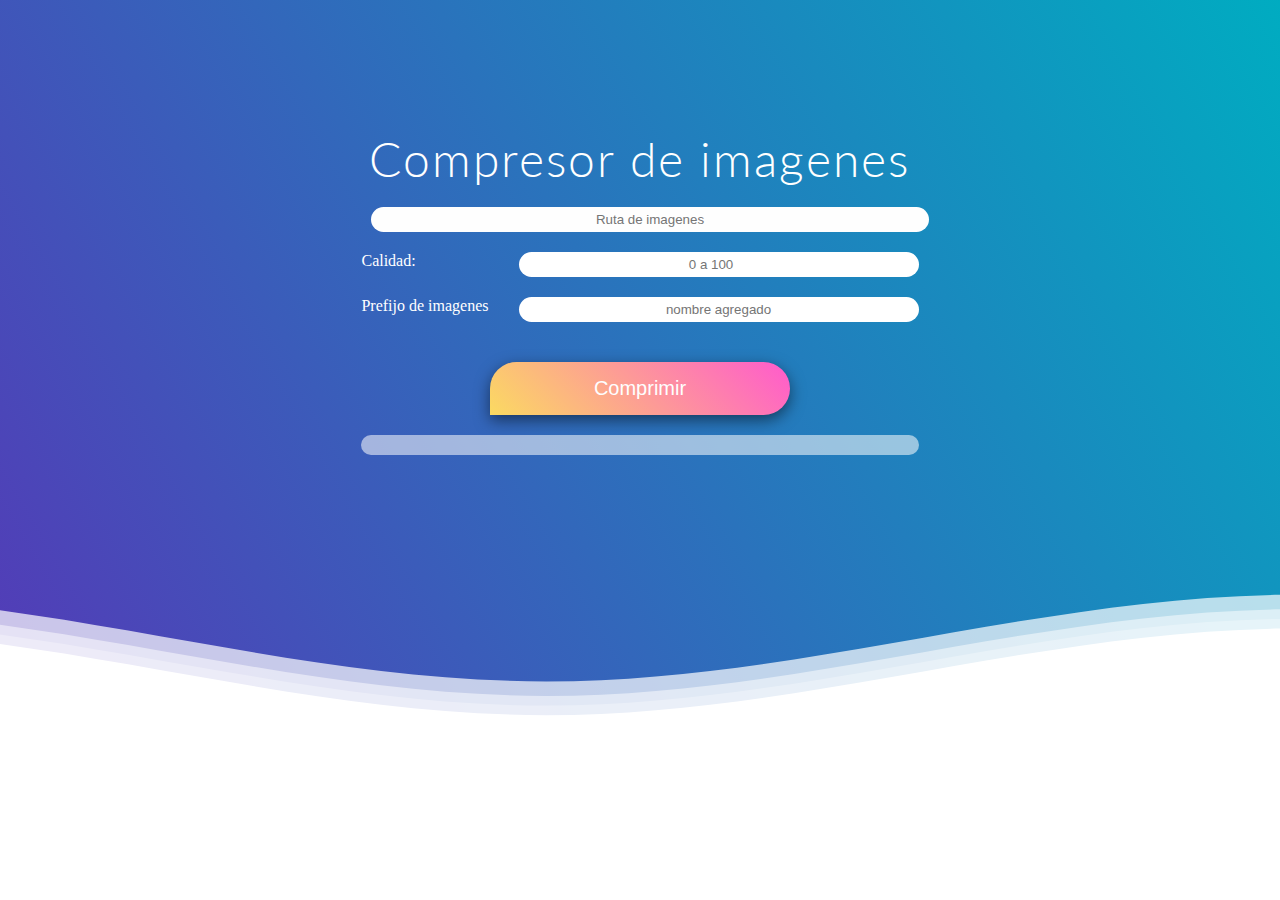
==== web/index.html @ 3410e21a "Added files" ====
<!DOCTYPE html>
<html lang="es">

<head>
    <meta charset="UTF-8">
    <meta http-equiv="X-UA-Compatible" content="IE=edge">
    <meta name="viewport" content="width=device-width, initial-scale=1.0">
    <script type="text/javascript" src="/eel.js"></script>
    <link rel="stylesheet" href="styles/reset.css">
    <link rel="stylesheet" href="styles/index.css">
    <link rel="stylesheet" href="styles/wave.css">
    <link rel="stylesheet" href="styles/bar_loading.css">
    <link rel="icon" href="../icon.jpg">
    <title>Imagen tools</title>
</head>

<body>
    <!--Hey! This is the original version
of Simple CSS Waves-->
    <div class="header">
        <!--Content before waves-->
        <div class="inner-header flex" style="gap: 60px; flex-wrap: wrap; padding:40px;">
            <!--Just the logo.. Don't mind this-->
            <div class="container-options">
                <h1>Compresor de imagenes</h1>
                <input type="file" id="filepicker" name="fileList" webkitdirectory multiple style="display: none;">
                <div>
                    <!-- <button class="button-path-folder" id="button-file-or-folder">Entrada</button> -->
                    <input type="text" class="text-path" id="text-input-path" placeholder="Ruta de imagenes">
                </div>
                <div class="container-inputs">
                    <label for="number-compress">Calidad: </label>
                    <input min="1" max="100" type="number" class="input-options" id="quality-compress"
                        placeholder="0 a 100">
                </div>
                <div class="container-inputs">
                    <label for="number-compress">Prefijo de imagenes</label>
                    <input type="text" class="input-options" id="prefig_text" placeholder="nombre agregado">
                </div>
                <div>
                    <!-- <button class="button-path-folder" id="button-file-or-folder">Salida</button> -->
                    <!-- <input type="text" class="text-path" placeholder="Ruta destino"> -->
                </div>
                <button class="butto-compress" id="button-compress">Comprimir</button>
                <div class="compress_bar_loading" >
                    <div class="content_bar"></div>
                </div>
            </div>
            <!-- lista de imagenes -->
            <!-- <div class="result-list">
                <h2 class="number-files">Imagenes encontradas</h2>
                <ul class="list-files-selects" id="listing">

                </ul>
            </div> -->
        </div>
        <!--Waves Container-->
        <div>
            <svg class="waves" xmlns="http://www.w3.org/2000/svg" xmlns:xlink="http://www.w3.org/1999/xlink"
                viewBox="0 24 150 28" preserveAspectRatio="none" shape-rendering="auto">
                <defs>
                    <path id="gentle-wave"
                        d="M-160 44c30 0 58-18 88-18s 58 18 88 18 58-18 88-18 58 18 88 18 v44h-352z" />
                </defs>
                <g class="parallax">
                    <use xlink:href="#gentle-wave" x="48" y="0" fill="rgba(255,255,255,0.7" />
                    <use xlink:href="#gentle-wave" x="48" y="3" fill="rgba(255,255,255,0.5)" />
                    <use xlink:href="#gentle-wave" x="48" y="5" fill="rgba(255,255,255,0.3)" />
                    <use xlink:href="#gentle-wave" x="48" y="7" fill="#fff" />
                </g>
            </svg>
        </div>
        <!--Waves end-->
    </div>

    <!-- scripts -->
    <script>
        document.getElementById("filepicker").addEventListener("change", function (event) {
            let list = document.getElementById("listing");
            let files = event.target.files;

            let count = 0


            for (let i = 0; i < files.length; i++) {
                if (files[i].type.includes('image')) {
                    let item = document.createElement("li");
                    item.setAttribute('class', 'item-list')
                    item.innerHTML = `
                    <h4>${files[i].name}</h4>
                    <h4>${files[i].size} bytes</h4>`;
                    list.appendChild(item);

                    count = count + 1
                    document.querySelector('.number-files').innerHTML = `Se encontraron ${count} imagenes`
                }
            };
        }, false);
    </script>
    <script src="js/getFolder.js"></script>
    <script src="js/functions.js"></script>
    <script src="js/bar_loading.js"></script>
</body>

</html>
---- web/styles/index.css ----
@import url("https://fonts.googleapis.com/css2?family=Roboto:wght@100&display=swap");

.container-inputs {
  width: 100%;
  display: flex;
  justify-content: space-between;
  gap: 30px;
}

/* input de numero */
.input-options {
  border: none;
  padding: 5px;
  width: 400px;
  border-radius: 13px;
  -webkit-border-radius: 13px;
  -moz-border-radius: 13px;
  -ms-border-radius: 13px;
  -o-border-radius: 13px;
  text-align: center;
}

/* Texto de la rutas */
.text-path {
  border-radius: 30px;
  -webkit-border-radius: 30px;
  -moz-border-radius: 30px;
  -ms-border-radius: 30px;
  -o-border-radius: 30px;
  padding: 5px;
  border: none;
  background: #fefefe;
  margin-left: 10px;
  width: 100%;
  text-align: center;
}

/* boton comprimir */
.butto-compress {
  border: none;
  background: none;
  background-color: #fbda61;
  background-image: linear-gradient(45deg, #fbda61 0%, #ff5acd 100%);
  padding: 15px;
  width: 300px;
  margin: auto;
  border-top-left-radius: 30px;
  border-top-right-radius: 30px;
  border-bottom-right-radius: 30px;
  cursor: pointer;
  transition: all 400ms;
  -webkit-transition: all 400ms;
  -moz-transition: all 400ms;
  -ms-transition: all 400ms;
  -o-transition: all 400ms;
  color: #fefefe;
  font-size: 20px;
  box-shadow: 0px 5px 15px rgba(0, 0, 0, 0.5);
}

.butto-compress:hover {
  transform: scale(1.1);
  -webkit-transform: scale(1.1);
  -moz-transform: scale(1.1);
  -ms-transform: scale(1.1);
  -o-transform: scale(1.1);
}

/* Contenedor de botones */
.container-options {
  display: flex;
  flex-direction: column;
  gap: 20px;
}

/* Boton del folder */
.button-path-folder {
  border: none;
  background: none;
  padding: 10px;
  font-size: 15px;
  background: #2c3e50;
  border-radius: 30px;
  -webkit-border-radius: 30px;
  -moz-border-radius: 30px;
  -ms-border-radius: 30px;
  -o-border-radius: 30px;
  width: 200px;
  color: #ecf0f1;
  cursor: pointer;
  transition: all 400ms;
  -webkit-transition: all 400ms;
  -moz-transition: all 400ms;
  -ms-transition: all 400ms;
  -o-transition: all 400ms;
}
.button-path-folder:hover {
  transform: scale(1.1);
  -webkit-transform: scale(1.1);
  -moz-transform: scale(1.1);
  -ms-transform: scale(1.1);
  -o-transform: scale(1.1);
}

/* Resultados */

.result-list {
  width: 50%;
  height: 100%;
  background: #fefefe;
  border-radius: 12px;
  -webkit-border-radius: 12px;
  -moz-border-radius: 12px;
  -ms-border-radius: 12px;
  -o-border-radius: 12px;
  margin-top: 50px;
  box-shadow: 0px 5px 20px rgba(0, 0, 0, 0.5);
  flex-grow: 1;
  background-image: linear-gradient(
    64.3deg,
    rgba(254, 122, 152, 0.81) 17.7%,
    rgba(255, 206, 134, 1) 64.7%,
    rgba(172, 253, 163, 0.64) 112.1%
  );
  z-index: 100;
  margin-bottom: 20px;
  padding: 10px;
  overflow-x: hidden;
  overflow-y: auto;
}

.list-files-selects {
  width: 100%;
  height: 100%;
  display: flex;
  flex-direction: column;
  justify-content: flex-start;
  align-items: flex-start;
  gap: 10px;
}

.item-list {
  width: 100%;
  padding: 5px;
  background: rgba(0, 0, 0, 0.445);
  border-radius: 12px;
  -webkit-border-radius: 12px;
  -moz-border-radius: 12px;
  -ms-border-radius: 12px;
  -o-border-radius: 12px;
  display: flex;
  justify-content: space-between;
  align-items: center;
  padding-left: 20px;
  padding-right: 20px;
  padding-bottom: 10px;
  padding-top: 10px;
  font-family: "Roboto", sans-serif;
  font-size: 15px;
}

.img-preview {
  width: 60px;
  height: 60px;
}

.number-files {
  font-family: "Roboto", sans-serif;
  font-size: 15px;
  color: #2c3e50;
  margin-bottom: 10px;
}
---- web/styles/wave.css ----
@import url(//fonts.googleapis.com/css?family=Lato:300:400);
body {
  margin: 0;
}
h1 {
  font-family: "Lato", sans-serif;
  font-weight: 300;
  letter-spacing: 2px;
  font-size: 48px;
}
p {
  font-family: "Lato", sans-serif;
  letter-spacing: 1px;
  font-size: 14px;
  color: #333333;
}
.header {
  position: relative;
  text-align: center;
  background: linear-gradient(
    60deg,
    rgba(84, 58, 183, 1) 0%,
    rgba(0, 172, 193, 1) 100%
  );
  color: white;
}
.logo {
  width: 50px;
  fill: white;
  padding-right: 15px;
  display: inline-block;
  vertical-align: middle;
}
.inner-header {
  height: 65vh;
  width: 100%;
  margin: 0;
  padding: 0;
}
.flex {
  /*Flexbox for containers*/
  display: flex;
  justify-content: center;
  align-items: center;
  text-align: center;
}
.waves {
  position: relative;
  width: 100%;
  height: 15vh;
  margin-bottom: -7px; /*Fix for safari gap*/
  min-height: 100px;
  max-height: 150px;
}
.content {
  position: relative;
  height: 20vh;
  text-align: center;
  background-color: white;
}
/* Animation */
.parallax > use {
  animation: move-forever 25s cubic-bezier(0.55, 0.5, 0.45, 0.5) infinite;
}
.parallax > use:nth-child(1) {
  animation-delay: -2s;
  animation-duration: 7s;
}
.parallax > use:nth-child(2) {
  animation-delay: -3s;
  animation-duration: 10s;
}
.parallax > use:nth-child(3) {
  animation-delay: -4s;
  animation-duration: 13s;
}
.parallax > use:nth-child(4) {
  animation-delay: -5s;
  animation-duration: 20s;
}
@keyframes move-forever {
  0% {
    transform: translate3d(-90px, 0, 0);
  }
  100% {
    transform: translate3d(85px, 0, 0);
  }
}
/*Shrinking for mobile*/
@media (max-width: 768px) {
  .waves {
    height: 40px;
    min-height: 40px;
  }
  .content {
    height: 30vh;
  }
  h1 {
    font-size: 24px;
  }
}
---- web/styles/bar_loading.css ----
.compress_bar_loading {
  width: 100%;
  height: 20px;
  background: #fefefe8c;
  border-radius: 12px;
  -webkit-border-radius: 12px;
  -moz-border-radius: 12px;
  -ms-border-radius: 12px;
  -o-border-radius: 12px;
  overflow: hidden;
  transition: all 400ms;
  -webkit-transition: all 400ms;
  -moz-transition: all 400ms;
  -ms-transition: all 400ms;
  -o-transition: all 400ms;
}
.content_bar {
  background-color: #ff9a8b;
  background-image: linear-gradient(
    90deg,
    #ff9a8b 0%,
    #ff6a88 55%,
    #ff99ac 100%
  );
  width: 0%;
  height: 100%;
  transition: all 400ms;
  -webkit-transition: all 400ms;
  -moz-transition: all 400ms;
  -ms-transition: all 400ms;
  -o-transition: all 400ms;
  border-radius: 12px;
  -webkit-border-radius: 12px;
  -moz-border-radius: 12px;
  -ms-border-radius: 12px;
  -o-border-radius: 12px;
}
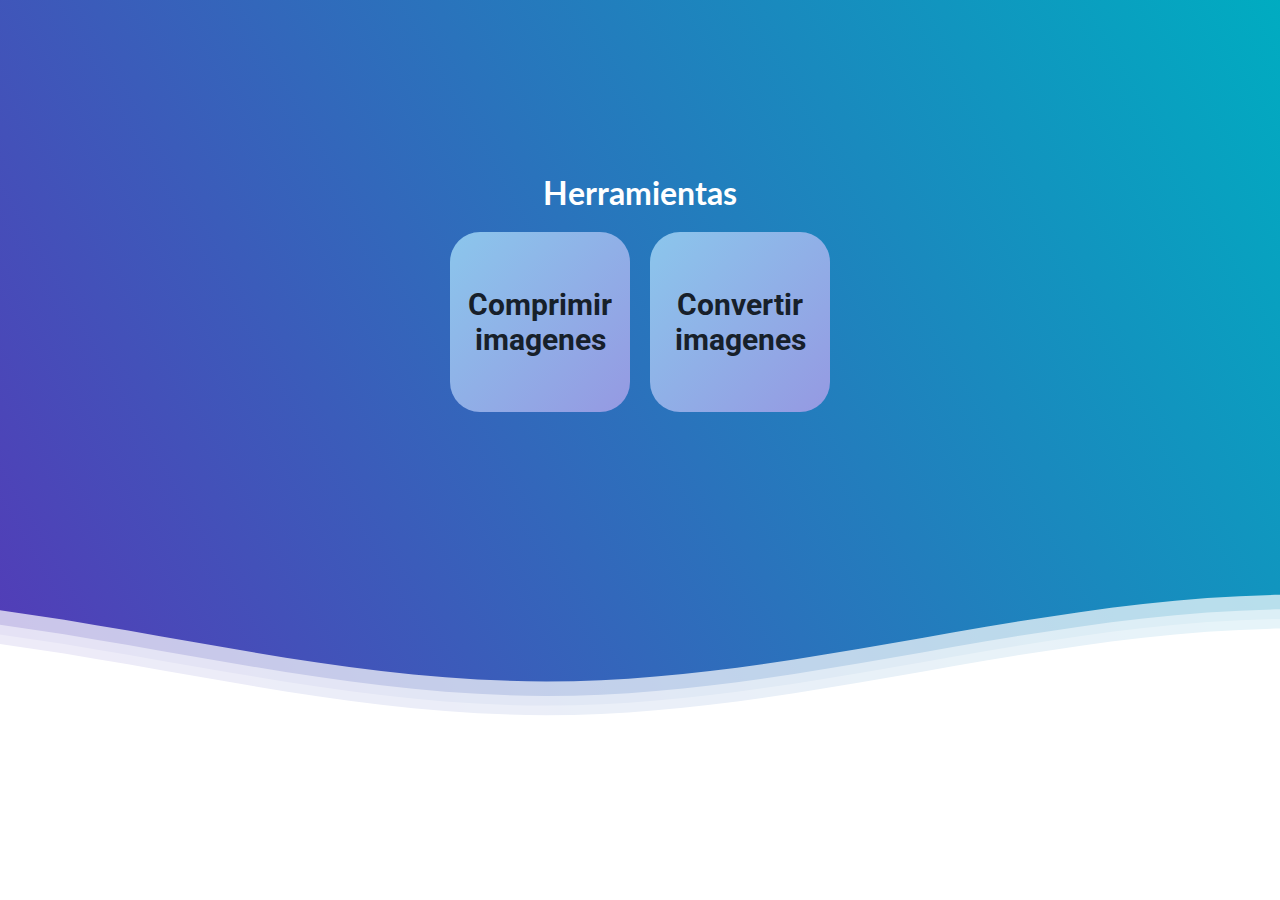
==== commit 67dd53e1: "Se modificaron los archivos web, se agrego el ejecutable, se agregaron otras paginas y funciones" ====
--- a/web/index.html
+++ b/web/index.html
@@ -2,57 +2,32 @@
 <html lang="es">
 
 <head>
+    <link rel="shortcut icon" href="public/favicon.ico" type="image/x-icon">
     <meta charset="UTF-8">
     <meta http-equiv="X-UA-Compatible" content="IE=edge">
     <meta name="viewport" content="width=device-width, initial-scale=1.0">
     <script type="text/javascript" src="/eel.js"></script>
-    <link rel="stylesheet" href="styles/reset.css">
-    <link rel="stylesheet" href="styles/index.css">
-    <link rel="stylesheet" href="styles/wave.css">
-    <link rel="stylesheet" href="styles/bar_loading.css">
-    <link rel="icon" href="../icon.jpg">
-    <title>Imagen tools</title>
+    <link rel="stylesheet" href="css/index.min.css">
+    <title>Convert IMG</title>
 </head>
 
 <body>
-    <!--Hey! This is the original version
-of Simple CSS Waves-->
+    <!--Hey! This is the original version of Simple CSS Waves-->
     <div class="header">
         <!--Content before waves-->
         <div class="inner-header flex" style="gap: 60px; flex-wrap: wrap; padding:40px;">
             <!--Just the logo.. Don't mind this-->
-            <div class="container-options">
-                <h1>Compresor de imagenes</h1>
-                <input type="file" id="filepicker" name="fileList" webkitdirectory multiple style="display: none;">
-                <div>
-                    <!-- <button class="button-path-folder" id="button-file-or-folder">Entrada</button> -->
-                    <input type="text" class="text-path" id="text-input-path" placeholder="Ruta de imagenes">
-                </div>
-                <div class="container-inputs">
-                    <label for="number-compress">Calidad: </label>
-                    <input min="1" max="100" type="number" class="input-options" id="quality-compress"
-                        placeholder="0 a 100">
-                </div>
-                <div class="container-inputs">
-                    <label for="number-compress">Prefijo de imagenes</label>
-                    <input type="text" class="input-options" id="prefig_text" placeholder="nombre agregado">
-                </div>
-                <div>
-                    <!-- <button class="button-path-folder" id="button-file-or-folder">Salida</button> -->
-                    <!-- <input type="text" class="text-path" placeholder="Ruta destino"> -->
-                </div>
-                <button class="butto-compress" id="button-compress">Comprimir</button>
-                <div class="compress_bar_loading" >
-                    <div class="content_bar"></div>
+            <div class="container info">
+                <h1>Herramientas</h1>
+                <div class="container cards" >
+                    <a class="direccion" href="conpress.html">
+                        Comprimir imagenes
+                    </a>
+                    <a class="direccion" href="convert.html">
+                        Convertir imagenes
+                    </a>
                 </div>
             </div>
-            <!-- lista de imagenes -->
-            <!-- <div class="result-list">
-                <h2 class="number-files">Imagenes encontradas</h2>
-                <ul class="list-files-selects" id="listing">
-
-                </ul>
-            </div> -->
         </div>
         <!--Waves Container-->
         <div>
@@ -74,32 +49,11 @@
     </div>
 
     <!-- scripts -->
-    <script>
-        document.getElementById("filepicker").addEventListener("change", function (event) {
-            let list = document.getElementById("listing");
-            let files = event.target.files;
-
-            let count = 0
-
-
-            for (let i = 0; i < files.length; i++) {
-                if (files[i].type.includes('image')) {
-                    let item = document.createElement("li");
-                    item.setAttribute('class', 'item-list')
-                    item.innerHTML = `
-                    <h4>${files[i].name}</h4>
-                    <h4>${files[i].size} bytes</h4>`;
-                    list.appendChild(item);
-
-                    count = count + 1
-                    document.querySelector('.number-files').innerHTML = `Se encontraron ${count} imagenes`
-                }
-            };
-        }, false);
-    </script>
+    <script src="js/utils.js"></script>
+    <script src="js/buttonsSelect.js"></script>
+    <script src="js/loading.js"></script>
     <script src="js/getFolder.js"></script>
-    <script src="js/functions.js"></script>
-    <script src="js/bar_loading.js"></script>
+    <script src="js/convert.js"></script>
 </body>
 
 </html>--- a/web/css/index.min.css
+++ b/web/css/index.min.css
@@ -0,0 +1 @@
+@import"https://fonts.googleapis.com/css2?family=Roboto:ital,wght@0,100;0,300;0,400;0,500;0,700;0,900;1,100;1,300;1,400;1,500;1,700;1,900&display=swap";@import"//fonts.googleapis.com/css?family=Lato:300:400";*{margin:0;padding:0;box-sizing:border-box;list-style:none;text-decoration:none;font-family:"Roboto",sans-serif}input{border:none;background:none;outline:none}button{border:none;background:none}body{margin:0}h1,h2,h3,h4,h5,h6{font-family:"Lato",sans-serif}h1 h1,h2 h1,h3 h1,h4 h1,h5 h1,h6 h1{font-weight:300;letter-spacing:2px;font-size:48px}p{font-family:"Lato",sans-serif;letter-spacing:1px;font-size:14px;color:#333}.header{position:relative;text-align:center;background:linear-gradient(60deg, rgb(84, 58, 183) 0%, rgb(0, 172, 193) 100%);color:#fff}.logo{width:50px;fill:#fff;padding-right:15px;display:inline-block;vertical-align:middle}.inner-header{height:65vh;width:100%;margin:0;padding:0}.flex{display:flex;justify-content:center;align-items:center;text-align:center}.waves{position:relative;width:100%;height:15vh;margin-bottom:-7px;min-height:100px;max-height:150px}.content{position:relative;height:20vh;text-align:center;background-color:#fff}.parallax>use{-webkit-animation:move-forever 25s cubic-bezier(0.55, 0.5, 0.45, 0.5) infinite;animation:move-forever 25s cubic-bezier(0.55, 0.5, 0.45, 0.5) infinite}.parallax>use:nth-child(1){-webkit-animation-delay:-2s;animation-delay:-2s;-webkit-animation-duration:7s;animation-duration:7s}.parallax>use:nth-child(2){-webkit-animation-delay:-3s;animation-delay:-3s;-webkit-animation-duration:10s;animation-duration:10s}.parallax>use:nth-child(3){-webkit-animation-delay:-4s;animation-delay:-4s;-webkit-animation-duration:13s;animation-duration:13s}.parallax>use:nth-child(4){-webkit-animation-delay:-5s;animation-delay:-5s;-webkit-animation-duration:20s;animation-duration:20s}@-webkit-keyframes move-forever{0%{transform:translate3d(-90px, 0, 0)}100%{transform:translate3d(85px, 0, 0)}}@keyframes move-forever{0%{transform:translate3d(-90px, 0, 0)}100%{transform:translate3d(85px, 0, 0)}}@media(max-width: 768px){.waves{height:40px;min-height:40px}.content{height:30vh}h1{font-size:24px}}.Loading{width:100px;height:100px;border-top:5px solid #212f3d;border-right:5px solid #212f3d;border-bottom:5px solid #212f3d;border-left:5px solid rgba(33,47,61,.5019607843);margin:auto;border-radius:50%;-webkit-border-radius:50%;-moz-border-radius:50%;-ms-border-radius:50%;-o-border-radius:50%;z-index:100;animation:spin 1.5s infinite;-webkit-animation:spin 1.5s infinite}@-webkit-keyframes spin{0%{transform:rotateX(0deg);-webkit-transform:rotateX(0deg);-moz-transform:rotateX(0deg);-ms-transform:rotateX(0deg);-o-transform:rotateX(0deg)}100%{transform:rotate(360deg);-webkit-transform:rotate(360deg);-moz-transform:rotate(360deg);-ms-transform:rotate(360deg);-o-transform:rotate(360deg)}}@keyframes spin{0%{transform:rotateX(0deg);-webkit-transform:rotateX(0deg);-moz-transform:rotateX(0deg);-ms-transform:rotateX(0deg);-o-transform:rotateX(0deg)}100%{transform:rotate(360deg);-webkit-transform:rotate(360deg);-moz-transform:rotate(360deg);-ms-transform:rotate(360deg);-o-transform:rotate(360deg)}}.input{border-radius:30px;-webkit-border-radius:30px;-moz-border-radius:30px;-ms-border-radius:30px;-o-border-radius:30px;width:60%;height:auto;padding:5px;background:#fefefe;margin-left:10px;text-align:center}.button{transition:all 300ms;-webkit-transition:all 300ms;-moz-transition:all 300ms;-ms-transition:all 300ms;-o-transition:all 300ms;border-radius:30px;-webkit-border-radius:30px;-moz-border-radius:30px;-ms-border-radius:30px;-o-border-radius:30px;width:200px;height:auto;padding:10px;font-size:15px;background:#2c3e50;color:#ecf0f1;cursor:pointer}.button.compress{width:300px;height:auto;border-top-left-radius:30px;border-top-right-radius:30px;border-bottom-right-radius:30px;border-bottom-left-radius:0px;background-color:#fbda61;background-image:linear-gradient(45deg, #fbda61 0%, #ff5acd 100%);padding:15px;margin:auto;box-shadow:0px 5px 15px rgba(0,0,0,.5);cursor:pointer}.button.compress:hover{transform:scale(1.1);-webkit-transform:scale(1.1);-moz-transform:scale(1.1);-ms-transform:scale(1.1);-o-transform:scale(1.1)}.arrow_back{width:50px;height:50px;border-radius:50%;-webkit-border-radius:50%;-moz-border-radius:50%;-ms-border-radius:50%;-o-border-radius:50%;transition:all 300ms;-webkit-transition:all 300ms;-moz-transition:all 300ms;-ms-transition:all 300ms;-o-transition:all 300ms;z-index:200;position:absolute;margin:12px;overflow:hidden;padding:5px;background-color:#8bc6ec;background-image:linear-gradient(135deg, #8bc6ec 0%, #9599e2 100%)}.arrow_back:hover{transform:scale(1.1);-webkit-transform:scale(1.1);-moz-transform:scale(1.1);-ms-transform:scale(1.1);-o-transform:scale(1.1)}.arrow_back_icon{width:100%;height:100%}.container{display:flex;flex-direction:column;justify-content:center;align-items:center;flex-wrap:nowrap;gap:20px;width:60%;height:auto;position:relative}.container.inputs,.container.path{display:flex;flex-direction:row;justify-content:space-between;align-items:flex-start;flex-wrap:nowrap;gap:0px;width:100%;height:auto}.container.cards{flex-direction:row}.container.list{width:100%;height:auto;transform:translateY(50px);-webkit-transform:translateY(50px);-moz-transform:translateY(50px);-ms-transform:translateY(50px);-o-transform:translateY(50px);border-radius:30px;-webkit-border-radius:30px;-moz-border-radius:30px;-ms-border-radius:30px;-o-border-radius:30px;gap:10px;position:absolute;background-color:#8ec5fc;background-image:linear-gradient(62deg, #8ec5fc 0%, #e0c3fc 100%);z-index:100;padding:10px;display:none}.container.list>li{width:90%;height:auto;border-radius:30px;-webkit-border-radius:30px;-moz-border-radius:30px;-ms-border-radius:30px;-o-border-radius:30px;transition:all 300ms;-webkit-transition:all 300ms;-moz-transition:all 300ms;-ms-transition:all 300ms;-o-transition:all 300ms;padding:10px;margin:auto;cursor:pointer}.container.list>li:hover{background:rgba(23,32,42,.5960784314)}.container.list.extension{display:none}.container.list.prefig{display:none}.direccion{width:180px;height:180px;border-radius:30px;-webkit-border-radius:30px;-moz-border-radius:30px;-ms-border-radius:30px;-o-border-radius:30px;display:flex;flex-direction:row;justify-content:center;align-items:center;flex-wrap:wrap;gap:0px;transition:all 300ms;-webkit-transition:all 300ms;-moz-transition:all 300ms;-ms-transition:all 300ms;-o-transition:all 300ms;background-color:#8bc6ec;background-image:linear-gradient(135deg, #8bc6ec 0%, #9599e2 100%);color:#17202a;font-size:30px;font-weight:bold}.direccion:hover{transform:scale(1.1);-webkit-transform:scale(1.1);-moz-transform:scale(1.1);-ms-transform:scale(1.1);-o-transform:scale(1.1)}html{overflow-x:hidden}/*# sourceMappingURL=index.min.css.map */